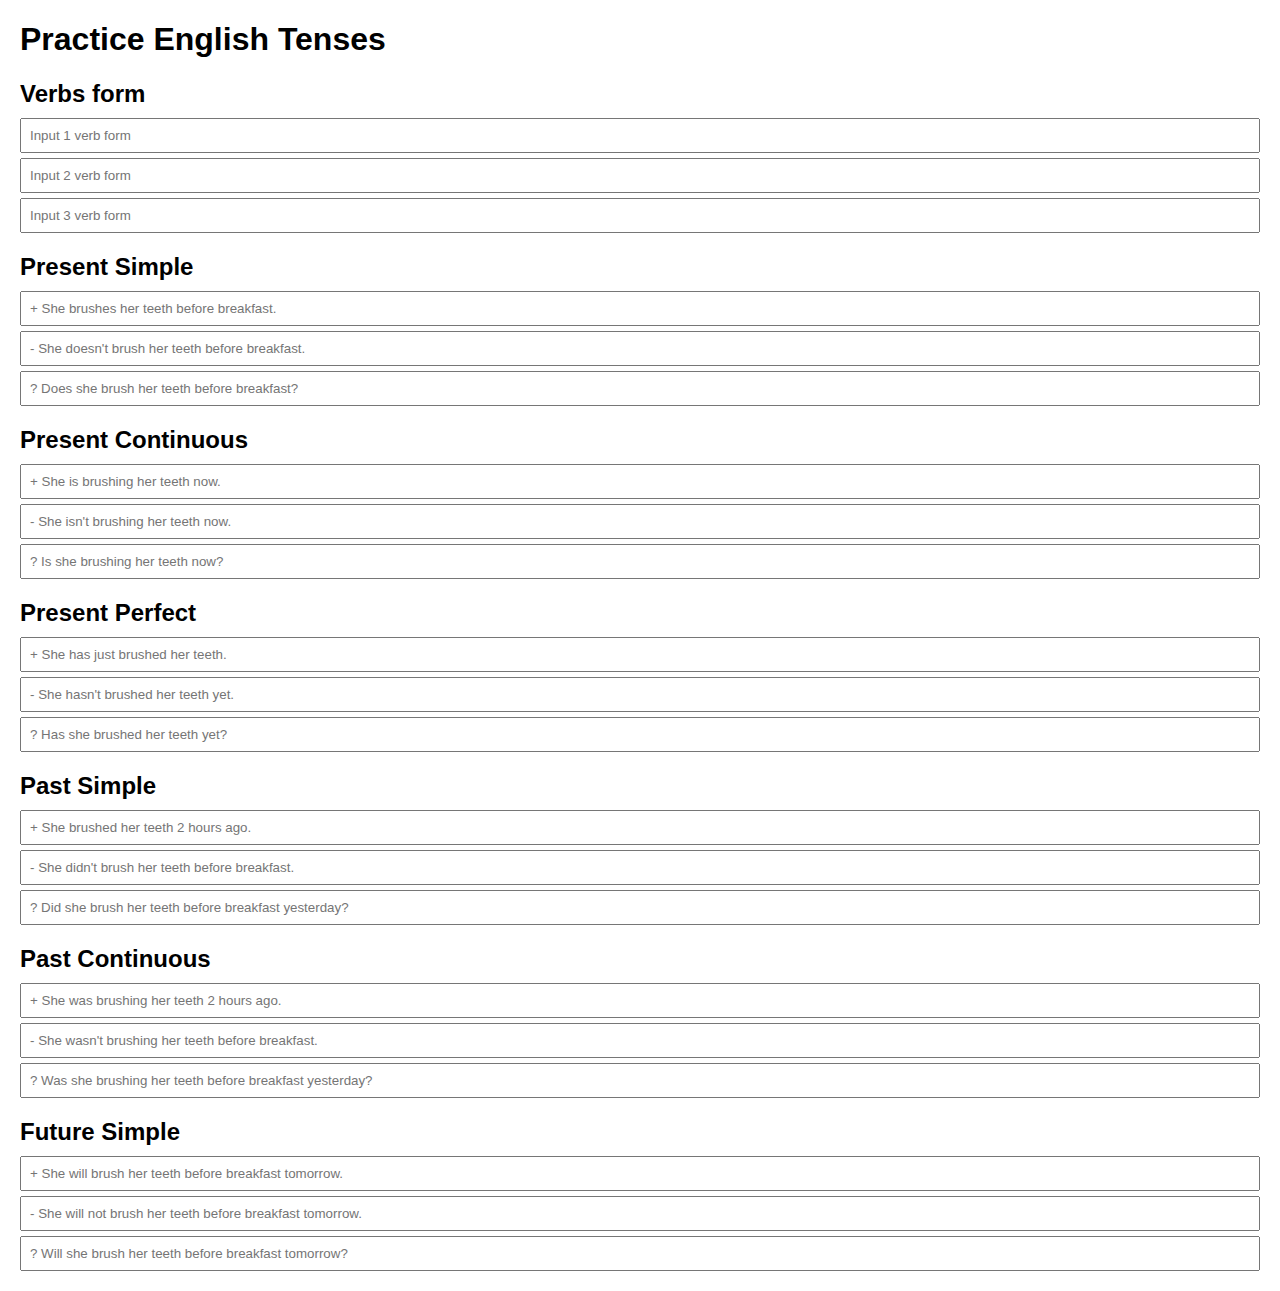
==== index.html @ 84370d93 "Update index.html" ====
<!DOCTYPE html>
<html lang="en">
  <head>
    <meta charset="UTF-8" />
    <meta name="viewport" content="width=device-width, initial-scale=1.0" />
    <title>English Tenses Practice</title>
    <style>
      body {
        font-family: Arial, sans-serif;
        margin: 20px;
      }
      .tense {
        margin-bottom: 20px;
      }
      .tense h2 {
        margin-bottom: 10px;
        cursor: pointer;
      }
      .hint {
        display: none;
        margin-bottom: 10px;
        font-style: italic;
        color: #555;
      }
      .tense input {
        display: block;
        margin-bottom: 5px;
        width: 100%;
        padding: 8px;
        box-sizing: border-box;
      }
      #example {
        display: none;
        margin-bottom: 20px;
        font-weight: bold;
        color: #333;
      }
    </style>
    <script>
      function toggleHint(id) {
        const hint = document.getElementById(id);
        hint.style.display = hint.style.display === "none" ? "block" : "none";
      }

      function toggleExample() {
        const example = document.getElementById("example");
        example.style.display =
          example.style.display === "none" ? "block" : "none";
      }
    </script>
  </head>
  <body>
    <h1 onclick="toggleExample()">Practice English Tenses</h1>
    <div id="example">For example BRUSH TEETH</div>
    <div class="tense">
      <h2 onclick="toggleHint('hint7')">Verbs form</h2>
      <input type="text" placeholder="Input 1 verb form" />
      <input type="text" placeholder="Input 2 verb form" />
      <input type="text" placeholder="Input 3 verb form" />
    </div>
    <div class="tense">
      <h2 onclick="toggleHint('hint1')">Present Simple</h2>
      <div id="hint1" class="hint">
        В этом времени мы сообщаем факт. Основной глагол в 1 форме.
      </div>
      <input
        type="text"
        placeholder="+ She brushes her teeth before breakfast."
      />
      <input
        type="text"
        placeholder="- She doesn't brush her teeth before breakfast."
      />
      <input
        type="text"
        placeholder="? Does she brush her teeth before breakfast?"
      />
    </div>
    <div class="tense">
      <h2 onclick="toggleHint('hint2')">Present Continuous</h2>
      <div id="hint2" class="hint">
        Это значит что действие происходит прямо сейчас. Местоимение + форма 'to
        be' + 'ing' для основного глагола. Сначала используется вспомогательный
        глагол 'Am / Is / Are'. Это форма глагола 'to be' в настоящем времени. К
        основному глаголу добавляется окончание 'ing'.
      </div>
      <input type="text" placeholder="+ She is brushing her teeth now." />
      <input type="text" placeholder="- She isn't brushing her teeth now." />
      <input type="text" placeholder="? Is she brushing her teeth now?" />
    </div>
    <div class="tense">
      <h2 onclick="toggleHint('hint3')">Present Perfect</h2>
      <div id="hint3" class="hint">
        Событие проходило в прошлом, но результат мы видим сейчас. Часто
        используются слова 'Just / Already / Yet'. Используется вспомогательный
        глагол 'Has / Have'. Который не переводится. Основной глагол в 3 форме.
      </div>
      <input type="text" placeholder="+ She has just brushed her teeth." />
      <input type="text" placeholder="- She hasn't brushed her teeth yet." />
      <input type="text" placeholder="? Has she brushed her teeth yet?" />
    </div>
    <div class="tense">
      <h2 onclick="toggleHint('hint4')">Past Simple</h2>
      <div id="hint4" class="hint">
        Это то что уже произошло и осталось в прошлом. Обычно используются слова
        'Yesterday / Last week / Last month / Ago'.
      </div>
      <input type="text" placeholder="+ She brushed her teeth 2 hours ago." />
      <input
        type="text"
        placeholder="- She didn't brush her teeth before breakfast."
      />
      <input
        type="text"
        placeholder="? Did she brush her teeth before breakfast yesterday?"
      />
    </div>
    <div class="tense">
      <h2 onclick="toggleHint('hint5')">Past Continuous</h2>
      <div id="hint5" class="hint">
        Это значит что действие происходило в прошлом. Используется
        вспомогательный глагол 'Was / Were'. Это форма глагола 'to be' в
        прошедшем времени. К основному глаголу добавляется окончание 'ing'.
      </div>
      <input
        type="text"
        placeholder="+ She was brushing her teeth 2 hours ago."
      />
      <input
        type="text"
        placeholder="- She wasn't brushing her teeth before breakfast."
      />
      <input
        type="text"
        placeholder="? Was she brushing her teeth before breakfast yesterday?"
      />
    </div>
    <div class="tense">
      <h2 onclick="toggleHint('hint6')">Future Simple</h2>
      <div id="hint6" class="hint">
        В этом времени основной глагол в 1 форме.
      </div>
      <input
        type="text"
        placeholder="+ She will brush her teeth before breakfast tomorrow."
      />
      <input
        type="text"
        placeholder="- She will not brush her teeth before breakfast tomorrow."
      />
      <input
        type="text"
        placeholder="? Will she brush her teeth before breakfast tomorrow?"
      />
    </div>
  </body>
</html>
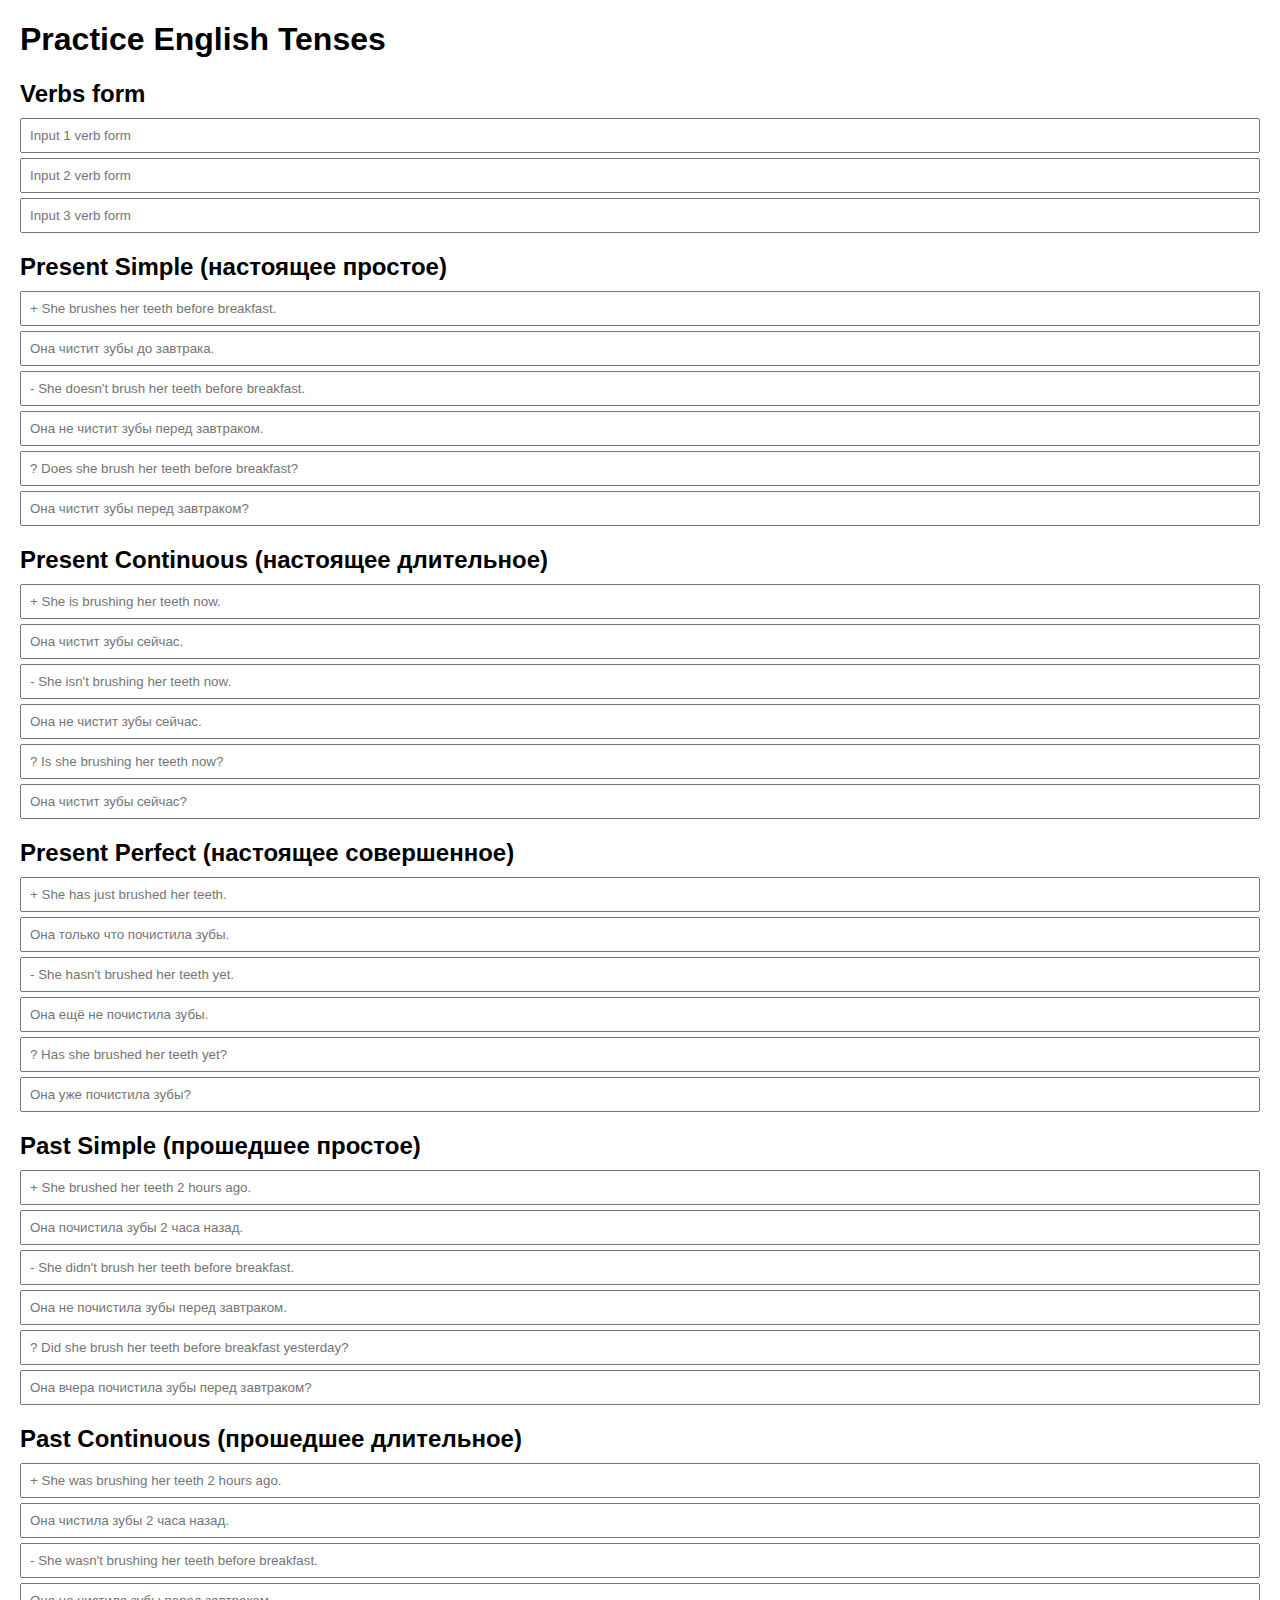
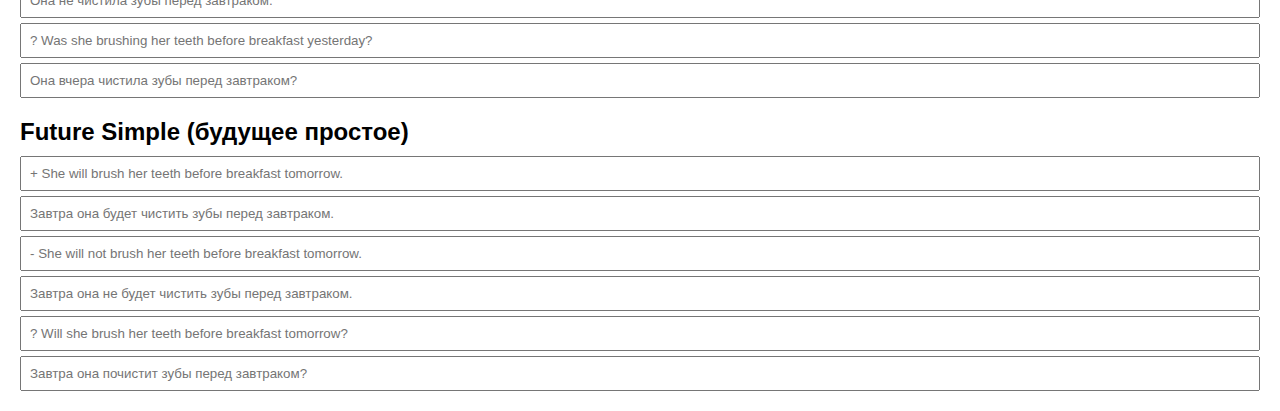
==== commit be97e038: "Update index.html add russian translate" ====
--- a/index.html
+++ b/index.html
@@ -59,7 +59,7 @@
       <input type="text" placeholder="Input 3 verb form" />
     </div>
     <div class="tense">
-      <h2 onclick="toggleHint('hint1')">Present Simple</h2>
+      <h2 onclick="toggleHint('hint1')">Present Simple (настоящее простое)</h2>
       <div id="hint1" class="hint">
         В этом времени мы сообщаем факт. Основной глагол в 1 форме.
       </div>
@@ -67,17 +67,22 @@
         type="text"
         placeholder="+ She brushes her teeth before breakfast."
       />
+      <input type="text" placeholder="Она чистит зубы до завтрака." />
       <input
         type="text"
         placeholder="- She doesn't brush her teeth before breakfast."
       />
+      <input type="text" placeholder="Она не чистит зубы перед завтраком." />
       <input
         type="text"
         placeholder="? Does she brush her teeth before breakfast?"
       />
+      <input type="text" placeholder="Она чистит зубы перед завтраком?" />
     </div>
     <div class="tense">
-      <h2 onclick="toggleHint('hint2')">Present Continuous</h2>
+      <h2 onclick="toggleHint('hint2')">
+        Present Continuous (настоящее длительное)
+      </h2>
       <div id="hint2" class="hint">
         Это значит что действие происходит прямо сейчас. Местоимение + форма 'to
         be' + 'ing' для основного глагола. Сначала используется вспомогательный
@@ -85,38 +90,54 @@
         основному глаголу добавляется окончание 'ing'.
       </div>
       <input type="text" placeholder="+ She is brushing her teeth now." />
+      <input type="text" placeholder="Она чистит зубы сейчас." />
       <input type="text" placeholder="- She isn't brushing her teeth now." />
+      <input type="text" placeholder="Она не чистит зубы сейчас." />
       <input type="text" placeholder="? Is she brushing her teeth now?" />
+      <input type="text" placeholder="Она чистит зубы сейчас?" />
     </div>
     <div class="tense">
-      <h2 onclick="toggleHint('hint3')">Present Perfect</h2>
+      <h2 onclick="toggleHint('hint3')">
+        Present Perfect (настоящее совершенное)
+      </h2>
       <div id="hint3" class="hint">
         Событие проходило в прошлом, но результат мы видим сейчас. Часто
         используются слова 'Just / Already / Yet'. Используется вспомогательный
         глагол 'Has / Have'. Который не переводится. Основной глагол в 3 форме.
       </div>
       <input type="text" placeholder="+ She has just brushed her teeth." />
+      <input type="text" placeholder="Она только что почистила зубы." />
       <input type="text" placeholder="- She hasn't brushed her teeth yet." />
+      <input type="text" placeholder="Она ещё не почистила зубы." />
       <input type="text" placeholder="? Has she brushed her teeth yet?" />
+      <input type="text" placeholder="Она уже почистила зубы?" />
     </div>
     <div class="tense">
-      <h2 onclick="toggleHint('hint4')">Past Simple</h2>
+      <h2 onclick="toggleHint('hint4')">Past Simple (прошедшее простое)</h2>
       <div id="hint4" class="hint">
         Это то что уже произошло и осталось в прошлом. Обычно используются слова
         'Yesterday / Last week / Last month / Ago'.
       </div>
       <input type="text" placeholder="+ She brushed her teeth 2 hours ago." />
+      <input type="text" placeholder="Она почистила зубы 2 часа назад." />
       <input
         type="text"
         placeholder="- She didn't brush her teeth before breakfast."
       />
+      <input type="text" placeholder="Она не почистила зубы перед завтраком." />
       <input
         type="text"
         placeholder="? Did she brush her teeth before breakfast yesterday?"
       />
+      <input
+        type="text"
+        placeholder="Она вчера почистила зубы перед завтраком?"
+      />
     </div>
     <div class="tense">
-      <h2 onclick="toggleHint('hint5')">Past Continuous</h2>
+      <h2 onclick="toggleHint('hint5')">
+        Past Continuous (прошедшее длительное)
+      </h2>
       <div id="hint5" class="hint">
         Это значит что действие происходило в прошлом. Используется
         вспомогательный глагол 'Was / Were'. Это форма глагола 'to be' в
@@ -126,17 +147,23 @@
         type="text"
         placeholder="+ She was brushing her teeth 2 hours ago."
       />
+      <input type="text" placeholder="Она чистила зубы 2 часа назад." />
       <input
         type="text"
         placeholder="- She wasn't brushing her teeth before breakfast."
       />
+      <input type="text" placeholder="Она не чистила зубы перед завтраком." />
       <input
         type="text"
         placeholder="? Was she brushing her teeth before breakfast yesterday?"
       />
+      <input
+        type="text"
+        placeholder="Она вчера чистила зубы перед завтраком?"
+      />
     </div>
     <div class="tense">
-      <h2 onclick="toggleHint('hint6')">Future Simple</h2>
+      <h2 onclick="toggleHint('hint6')">Future Simple (будущее простое)</h2>
       <div id="hint6" class="hint">
         В этом времени основной глагол в 1 форме.
       </div>
@@ -146,12 +173,24 @@
       />
       <input
         type="text"
+        placeholder="Завтра она будет чистить зубы перед завтраком."
+      />
+      <input
+        type="text"
         placeholder="- She will not brush her teeth before breakfast tomorrow."
+      />
+      <input
+        type="text"
+        placeholder="Завтра она не будет чистить зубы перед завтраком."
       />
       <input
         type="text"
         placeholder="? Will she brush her teeth before breakfast tomorrow?"
       />
+      <input
+        type="text"
+        placeholder="Завтра она почистит зубы перед завтраком?"
+      />
     </div>
   </body>
 </html>
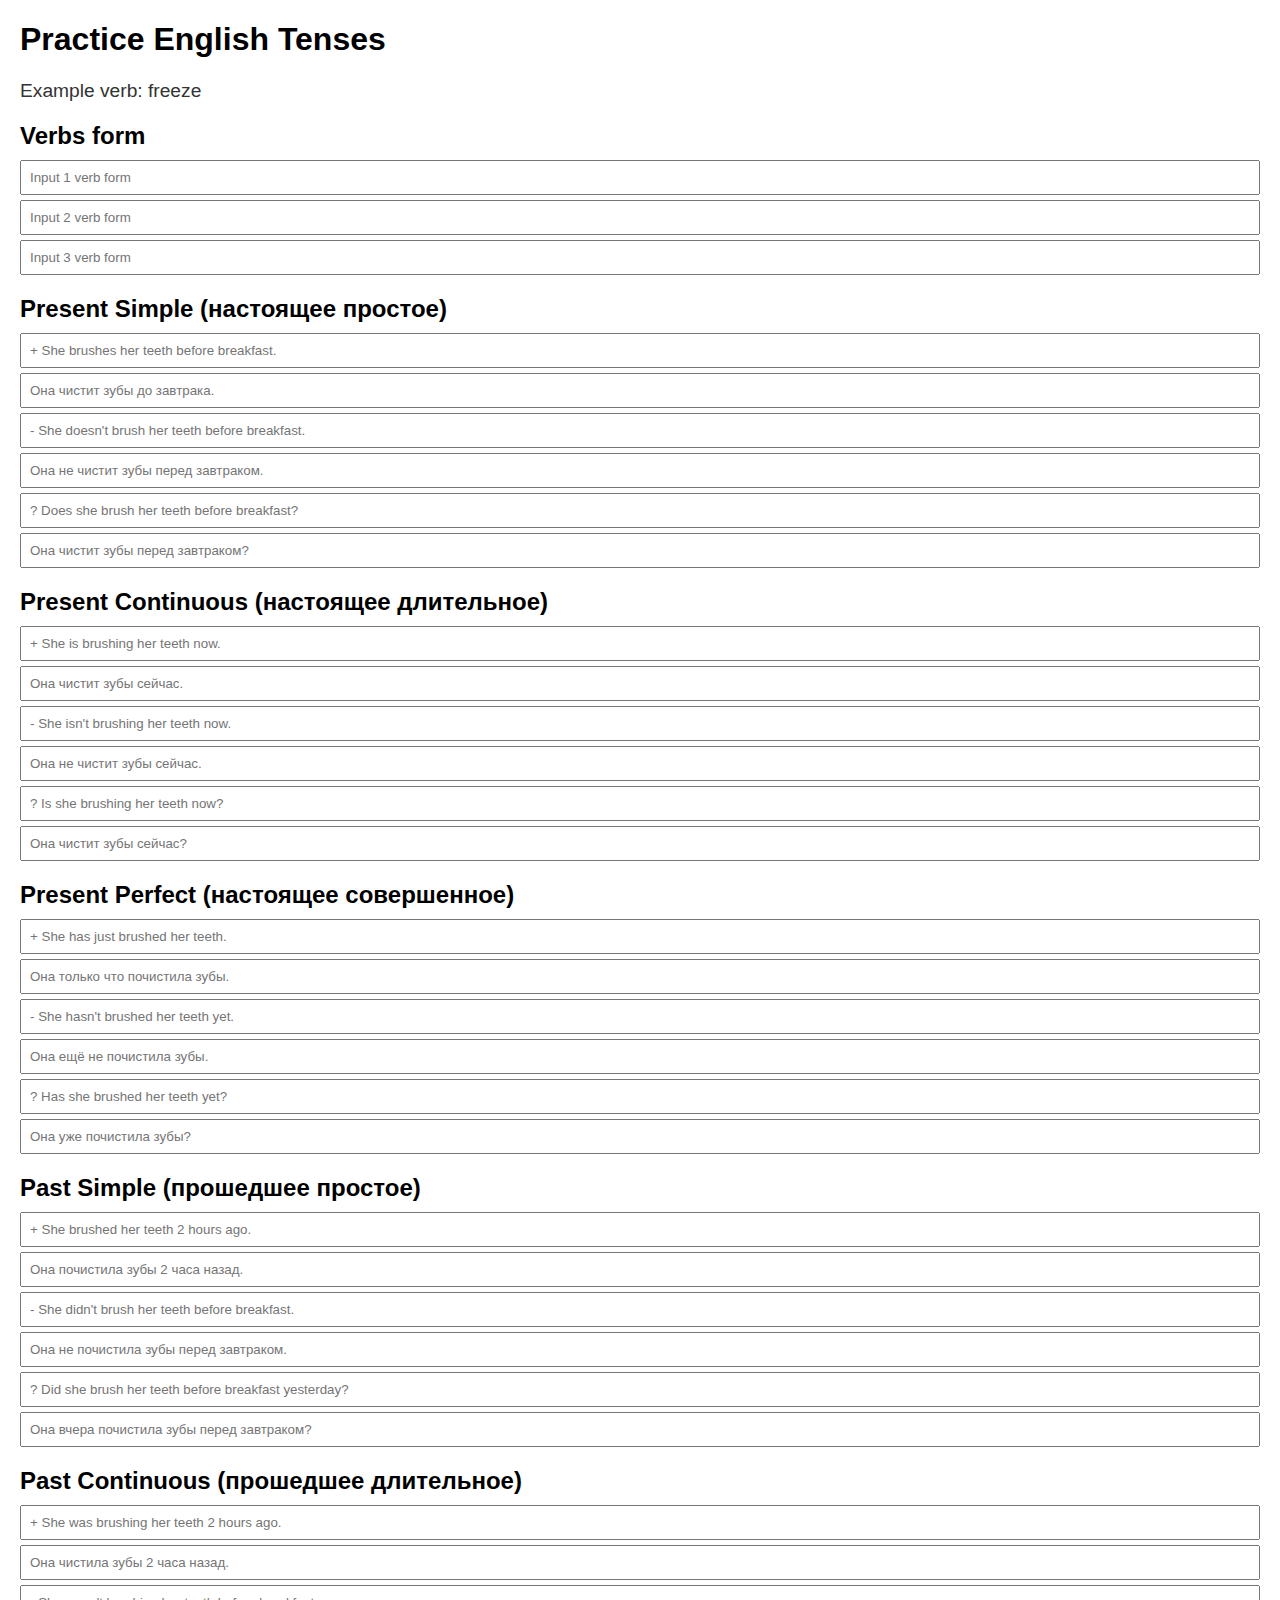
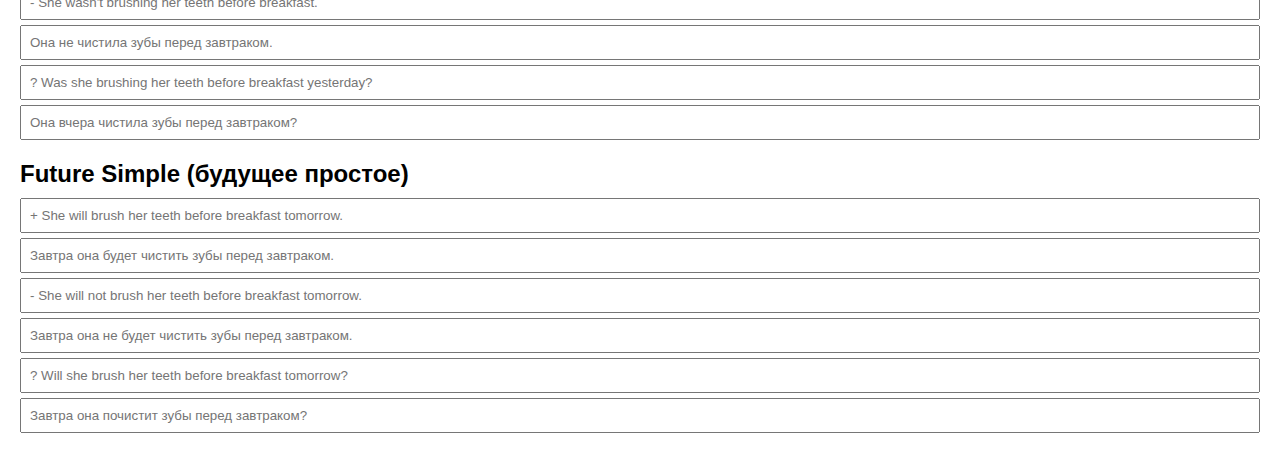
==== commit 93f13d56: "Update index.html add random verb script" ====
--- a/index.html
+++ b/index.html
@@ -35,6 +35,11 @@
         font-weight: bold;
         color: #333;
       }
+      #randomVerb {
+        font-size: 1.2em;
+        margin-bottom: 20px;
+        color: #333;
+      }
     </style>
     <script>
       function toggleHint(id) {
@@ -48,10 +53,148 @@
           example.style.display === "none" ? "block" : "none";
       }
     </script>
+
+<script>
+      function getRandomVerb() {
+        const verbs = [
+          "be",
+          "beat",
+          "become",
+          "begin",
+          "bleed",
+          "blow",
+          "break",
+          "bring",
+          "build",
+          "burn",
+          "burst",
+          "buy",
+          "catch",
+          "choose",
+          "come",
+          "cost",
+          "creep",
+          "cut",
+          "do",
+          "draw",
+          "dream",
+          "drink",
+          "drive",
+          "eat",
+          "fall",
+          "feed",
+          "feel",
+          "fight",
+          "find",
+          "fit",
+          "fly",
+          "forget",
+          "forgive",
+          "freeze",
+          "get",
+          "give",
+          "go",
+          "grow",
+          "hang",
+          "have",
+          "hear",
+          "hide",
+          "hit",
+          "hold",
+          "hurt",
+          "keep",
+          "kneel",
+          "know",
+          "lay",
+          "lead",
+          "lean",
+          "learn",
+          "leave",
+          "lend",
+          "let",
+          "lie",
+          "light",
+          "lose",
+          "make",
+          "mean",
+          "meet",
+          "mistake",
+          "pay",
+          "prove",
+          "put",
+          "quit",
+          "read",
+          "ride",
+          "ring",
+          "rise",
+          "run",
+          "say",
+          "see",
+          "seek",
+          "sell",
+          "send",
+          "set",
+          "sew",
+          "shake",
+          "show",
+          "shrink",
+          "shut",
+          "sing",
+          "sink",
+          "sit",
+          "sleep",
+          "slide",
+          "sow",
+          "speak",
+          "spell",
+          "spend",
+          "spill",
+          "spoil",
+          "spread",
+          "spring",
+          "stand",
+          "steal",
+          "stick",
+          "sting",
+          "sweep",
+          "swell",
+          "swim",
+          "swing",
+          "take",
+          "teach",
+          "tear",
+          "tell",
+          "think",
+          "throw",
+          "understand",
+          "wake",
+          "wear",
+          "weep",
+          "wet",
+          "win",
+          "wind",
+          "write",
+        ];
+        const randomIndex = Math.floor(Math.random() * verbs.length);
+        return verbs[randomIndex];
+      }
+
+      function displayRandomVerb() {
+        const verb = getRandomVerb();
+        const verbElement = document.getElementById("randomVerb");
+        verbElement.textContent = `Example verb: ${verb}`;
+      }
+
+      window.onload = displayRandomVerb;
+    </script>
+    
   </head>
   <body>
     <h1 onclick="toggleExample()">Practice English Tenses</h1>
     <div id="example">For example BRUSH TEETH</div>
+
+<div id="randomVerb"></div>
+    
     <div class="tense">
       <h2 onclick="toggleHint('hint7')">Verbs form</h2>
       <input type="text" placeholder="Input 1 verb form" />
@@ -141,7 +284,9 @@
       <div id="hint5" class="hint">
         Это значит что действие происходило в прошлом. Используется
         вспомогательный глагол 'Was / Were'. Это форма глагола 'to be' в
-        прошедшем времени. К основному глаголу добавляется окончание 'ing'.
+        прошедшем времени. К основному глаголу добавляется окончание 'ing'. Таким образом, Past Simple используется для описания завершенных действий, а Past Continuous — для длительных действий, происходящих в определенный момент в прошлом. Примеры:
+I was reading when the doorbell rang. (Я читал, когда прозвенел дверной звонок.)
+They were playing in the park when it started to rain. (Они играли в парке, когда начался дождь.)
       </div>
       <input
         type="text"
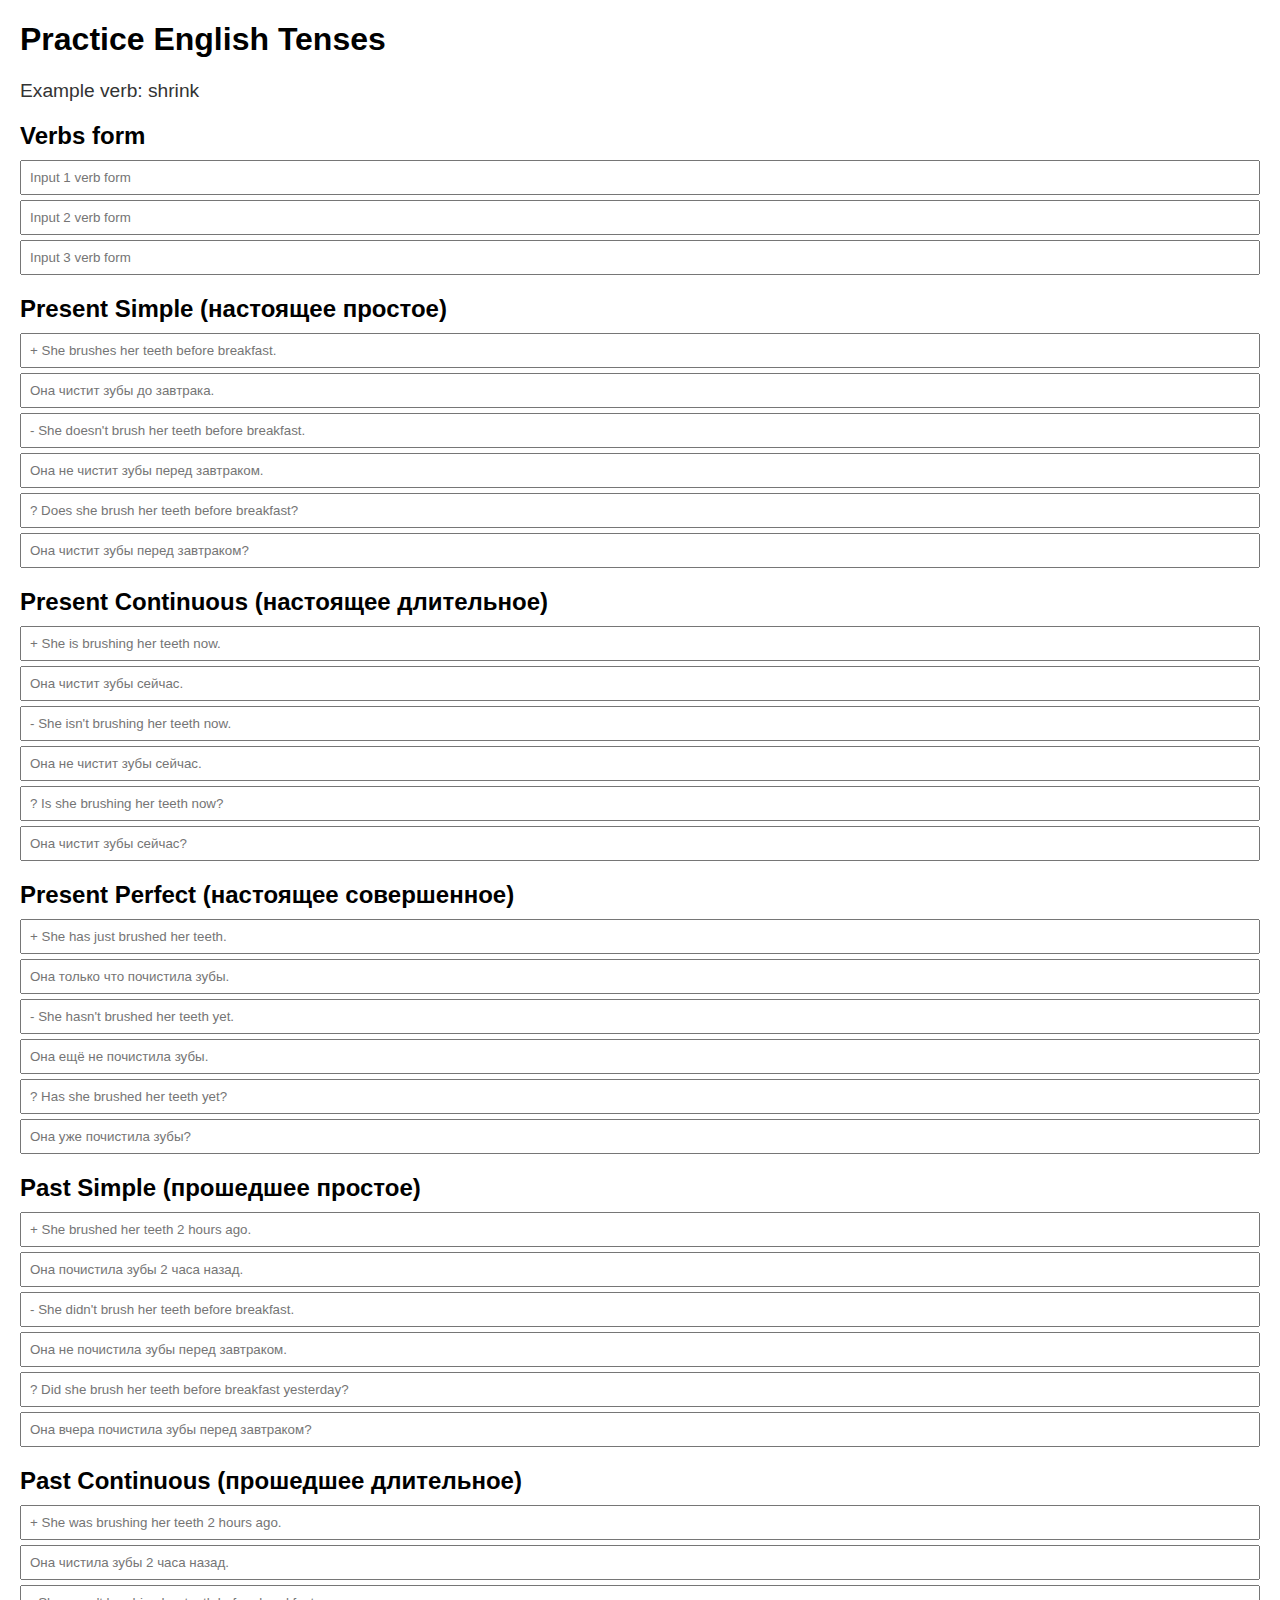
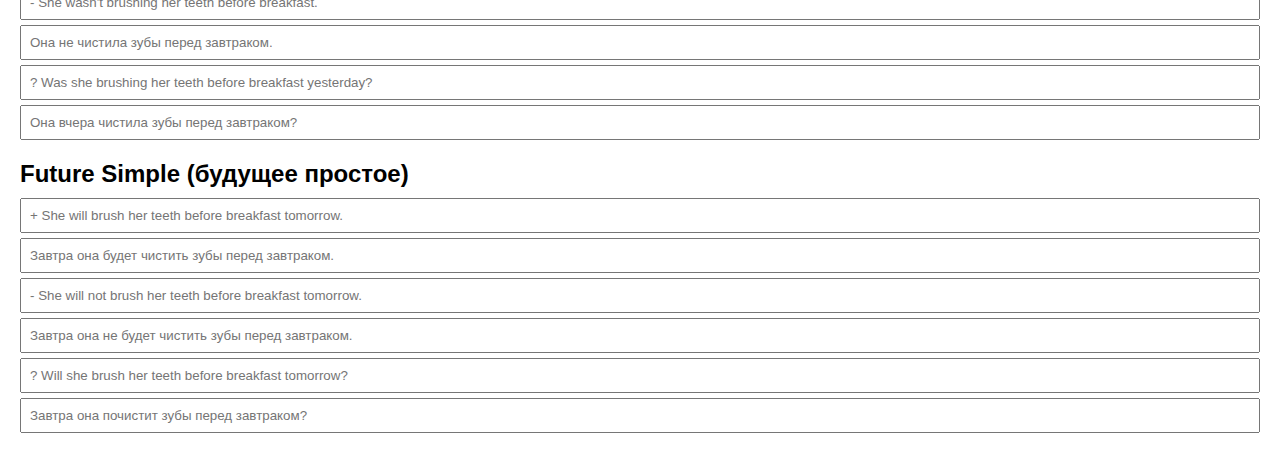
==== commit 7c8d9e9e: "update: optimization code" ====
--- a/index.html
+++ b/index.html
@@ -4,203 +4,21 @@
     <meta charset="UTF-8" />
     <meta name="viewport" content="width=device-width, initial-scale=1.0" />
     <title>English Tenses Practice</title>
-    <style>
-      body {
-        font-family: Arial, sans-serif;
-        margin: 20px;
-      }
-      .tense {
-        margin-bottom: 20px;
-      }
-      .tense h2 {
-        margin-bottom: 10px;
-        cursor: pointer;
-      }
-      .hint {
-        display: none;
-        margin-bottom: 10px;
-        font-style: italic;
-        color: #555;
-      }
-      .tense input {
-        display: block;
-        margin-bottom: 5px;
-        width: 100%;
-        padding: 8px;
-        box-sizing: border-box;
-      }
-      #example {
-        display: none;
-        margin-bottom: 20px;
-        font-weight: bold;
-        color: #333;
-      }
-      #randomVerb {
-        font-size: 1.2em;
-        margin-bottom: 20px;
-        color: #333;
-      }
-    </style>
-    <script>
-      function toggleHint(id) {
-        const hint = document.getElementById(id);
-        hint.style.display = hint.style.display === "none" ? "block" : "none";
-      }
-
-      function toggleExample() {
-        const example = document.getElementById("example");
-        example.style.display =
-          example.style.display === "none" ? "block" : "none";
-      }
-    </script>
-
-<script>
-      function getRandomVerb() {
-        const verbs = [
-          "be",
-          "beat",
-          "become",
-          "begin",
-          "bleed",
-          "blow",
-          "break",
-          "bring",
-          "build",
-          "burn",
-          "burst",
-          "buy",
-          "catch",
-          "choose",
-          "come",
-          "cost",
-          "creep",
-          "cut",
-          "do",
-          "draw",
-          "dream",
-          "drink",
-          "drive",
-          "eat",
-          "fall",
-          "feed",
-          "feel",
-          "fight",
-          "find",
-          "fit",
-          "fly",
-          "forget",
-          "forgive",
-          "freeze",
-          "get",
-          "give",
-          "go",
-          "grow",
-          "hang",
-          "have",
-          "hear",
-          "hide",
-          "hit",
-          "hold",
-          "hurt",
-          "keep",
-          "kneel",
-          "know",
-          "lay",
-          "lead",
-          "lean",
-          "learn",
-          "leave",
-          "lend",
-          "let",
-          "lie",
-          "light",
-          "lose",
-          "make",
-          "mean",
-          "meet",
-          "mistake",
-          "pay",
-          "prove",
-          "put",
-          "quit",
-          "read",
-          "ride",
-          "ring",
-          "rise",
-          "run",
-          "say",
-          "see",
-          "seek",
-          "sell",
-          "send",
-          "set",
-          "sew",
-          "shake",
-          "show",
-          "shrink",
-          "shut",
-          "sing",
-          "sink",
-          "sit",
-          "sleep",
-          "slide",
-          "sow",
-          "speak",
-          "spell",
-          "spend",
-          "spill",
-          "spoil",
-          "spread",
-          "spring",
-          "stand",
-          "steal",
-          "stick",
-          "sting",
-          "sweep",
-          "swell",
-          "swim",
-          "swing",
-          "take",
-          "teach",
-          "tear",
-          "tell",
-          "think",
-          "throw",
-          "understand",
-          "wake",
-          "wear",
-          "weep",
-          "wet",
-          "win",
-          "wind",
-          "write",
-        ];
-        const randomIndex = Math.floor(Math.random() * verbs.length);
-        return verbs[randomIndex];
-      }
-
-      function displayRandomVerb() {
-        const verb = getRandomVerb();
-        const verbElement = document.getElementById("randomVerb");
-        verbElement.textContent = `Example verb: ${verb}`;
-      }
-
-      window.onload = displayRandomVerb;
-    </script>
-    
+    <link rel="stylesheet" href="css/index.css" />
+    <script src="js/index.js" defer></script>
   </head>
   <body>
     <h1 onclick="toggleExample()">Practice English Tenses</h1>
     <div id="example">For example BRUSH TEETH</div>
+    <div id="randomVerb"></div>
 
-<div id="randomVerb"></div>
-    
     <div class="tense">
       <h2 onclick="toggleHint('hint7')">Verbs form</h2>
       <input type="text" placeholder="Input 1 verb form" />
       <input type="text" placeholder="Input 2 verb form" />
       <input type="text" placeholder="Input 3 verb form" />
     </div>
+
     <div class="tense">
       <h2 onclick="toggleHint('hint1')">Present Simple (настоящее простое)</h2>
       <div id="hint1" class="hint">
@@ -222,6 +40,7 @@
       />
       <input type="text" placeholder="Она чистит зубы перед завтраком?" />
     </div>
+
     <div class="tense">
       <h2 onclick="toggleHint('hint2')">
         Present Continuous (настоящее длительное)
@@ -239,6 +58,7 @@
       <input type="text" placeholder="? Is she brushing her teeth now?" />
       <input type="text" placeholder="Она чистит зубы сейчас?" />
     </div>
+
     <div class="tense">
       <h2 onclick="toggleHint('hint3')">
         Present Perfect (настоящее совершенное)
@@ -255,6 +75,7 @@
       <input type="text" placeholder="? Has she brushed her teeth yet?" />
       <input type="text" placeholder="Она уже почистила зубы?" />
     </div>
+
     <div class="tense">
       <h2 onclick="toggleHint('hint4')">Past Simple (прошедшее простое)</h2>
       <div id="hint4" class="hint">
@@ -277,6 +98,7 @@
         placeholder="Она вчера почистила зубы перед завтраком?"
       />
     </div>
+
     <div class="tense">
       <h2 onclick="toggleHint('hint5')">
         Past Continuous (прошедшее длительное)
@@ -284,9 +106,13 @@
       <div id="hint5" class="hint">
         Это значит что действие происходило в прошлом. Используется
         вспомогательный глагол 'Was / Were'. Это форма глагола 'to be' в
-        прошедшем времени. К основному глаголу добавляется окончание 'ing'. Таким образом, Past Simple используется для описания завершенных действий, а Past Continuous — для длительных действий, происходящих в определенный момент в прошлом. Примеры:
-I was reading when the doorbell rang. (Я читал, когда прозвенел дверной звонок.)
-They were playing in the park when it started to rain. (Они играли в парке, когда начался дождь.)
+        прошедшем времени. К основному глаголу добавляется окончание 'ing'.
+        Таким образом, Past Simple используется для описания завершенных
+        действий, а Past Continuous — для длительных действий, происходящих в
+        определенный момент в прошлом. Примеры: I was reading when the doorbell
+        rang. (Я читал, когда прозвенел дверной звонок.) They were playing in
+        the park when it started to rain. (Они играли в парке, когда начался
+        дождь.)
       </div>
       <input
         type="text"
@@ -307,6 +133,7 @@
         placeholder="Она вчера чистила зубы перед завтраком?"
       />
     </div>
+
     <div class="tense">
       <h2 onclick="toggleHint('hint6')">Future Simple (будущее простое)</h2>
       <div id="hint6" class="hint">
--- a/css/index.css
+++ b/css/index.css
@@ -0,0 +1,35 @@
+body {
+  font-family: Arial, sans-serif;
+  margin: 20px;
+}
+.tense {
+  margin-bottom: 20px;
+}
+.tense h2 {
+  margin-bottom: 10px;
+  cursor: pointer;
+}
+.hint {
+  display: none;
+  margin-bottom: 10px;
+  font-style: italic;
+  color: #555;
+}
+.tense input {
+  display: block;
+  margin-bottom: 5px;
+  width: 100%;
+  padding: 8px;
+  box-sizing: border-box;
+}
+#example {
+  display: none;
+  margin-bottom: 20px;
+  font-weight: bold;
+  color: #333;
+}
+#randomVerb {
+  font-size: 1.2em;
+  margin-bottom: 20px;
+  color: #333;
+}
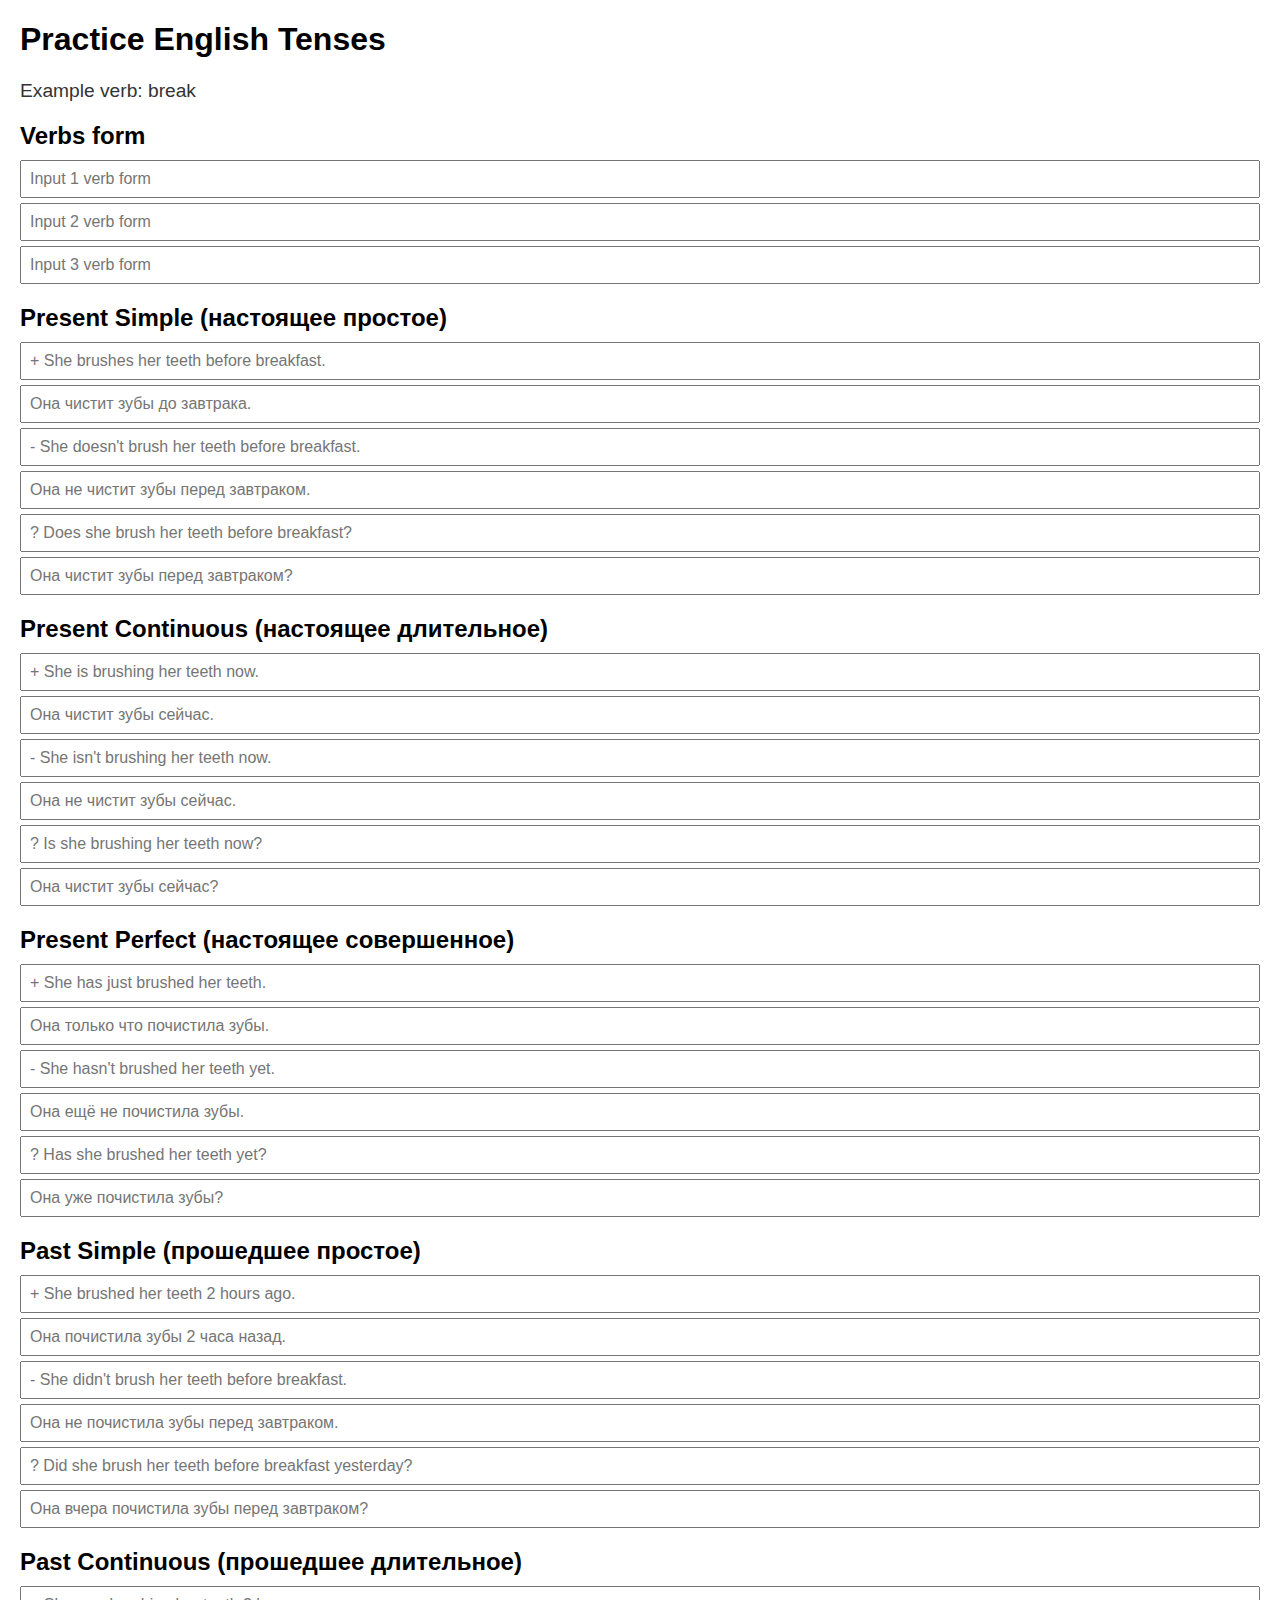
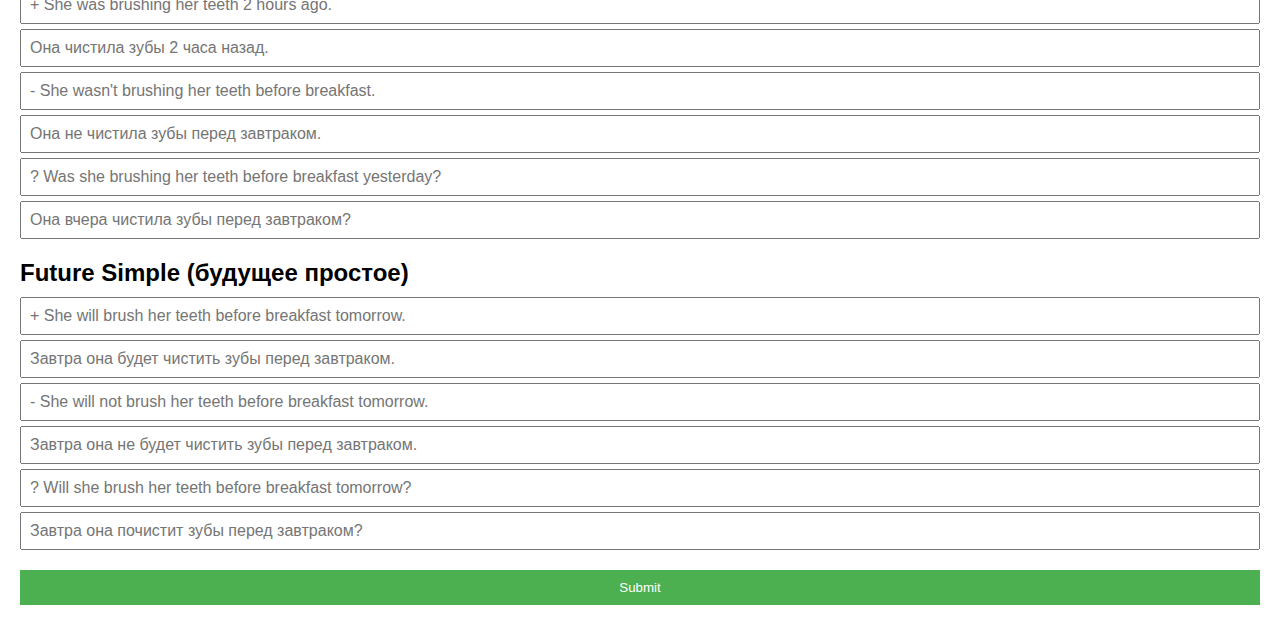
==== commit ba47aae1: "add form and submit text for index" ====
--- a/index.html
+++ b/index.html
@@ -164,5 +164,10 @@
         placeholder="Завтра она почистит зубы перед завтраком?"
       />
     </div>
+
+    <form id="textForm">
+      <button type="submit">Submit</button>
+    </form>
+    <script src="js/index-form.js" defer></script>
   </body>
 </html>
--- a/css/index.css
+++ b/css/index.css
@@ -33,3 +33,46 @@
   margin-bottom: 20px;
   color: #333;
 }
+
+/* стили для формы отпрвки */
+
+body {
+  font-family: Arial, sans-serif;
+  margin: 20px;
+}
+
+h1,
+h2 {
+  cursor: pointer;
+}
+
+form {
+  display: flex;
+  flex-direction: column;
+  max-width: 100%;
+}
+
+label,
+input,
+button {
+  margin-bottom: 10px;
+}
+
+input {
+  width: calc(100% - 20px);
+  padding: 10px;
+  font-size: 16px;
+  margin-right: 10px;
+}
+
+button {
+  padding: 10px;
+  background-color: #4caf50;
+  color: white;
+  border: none;
+  cursor: pointer;
+}
+
+button:hover {
+  background-color: #45a049;
+}
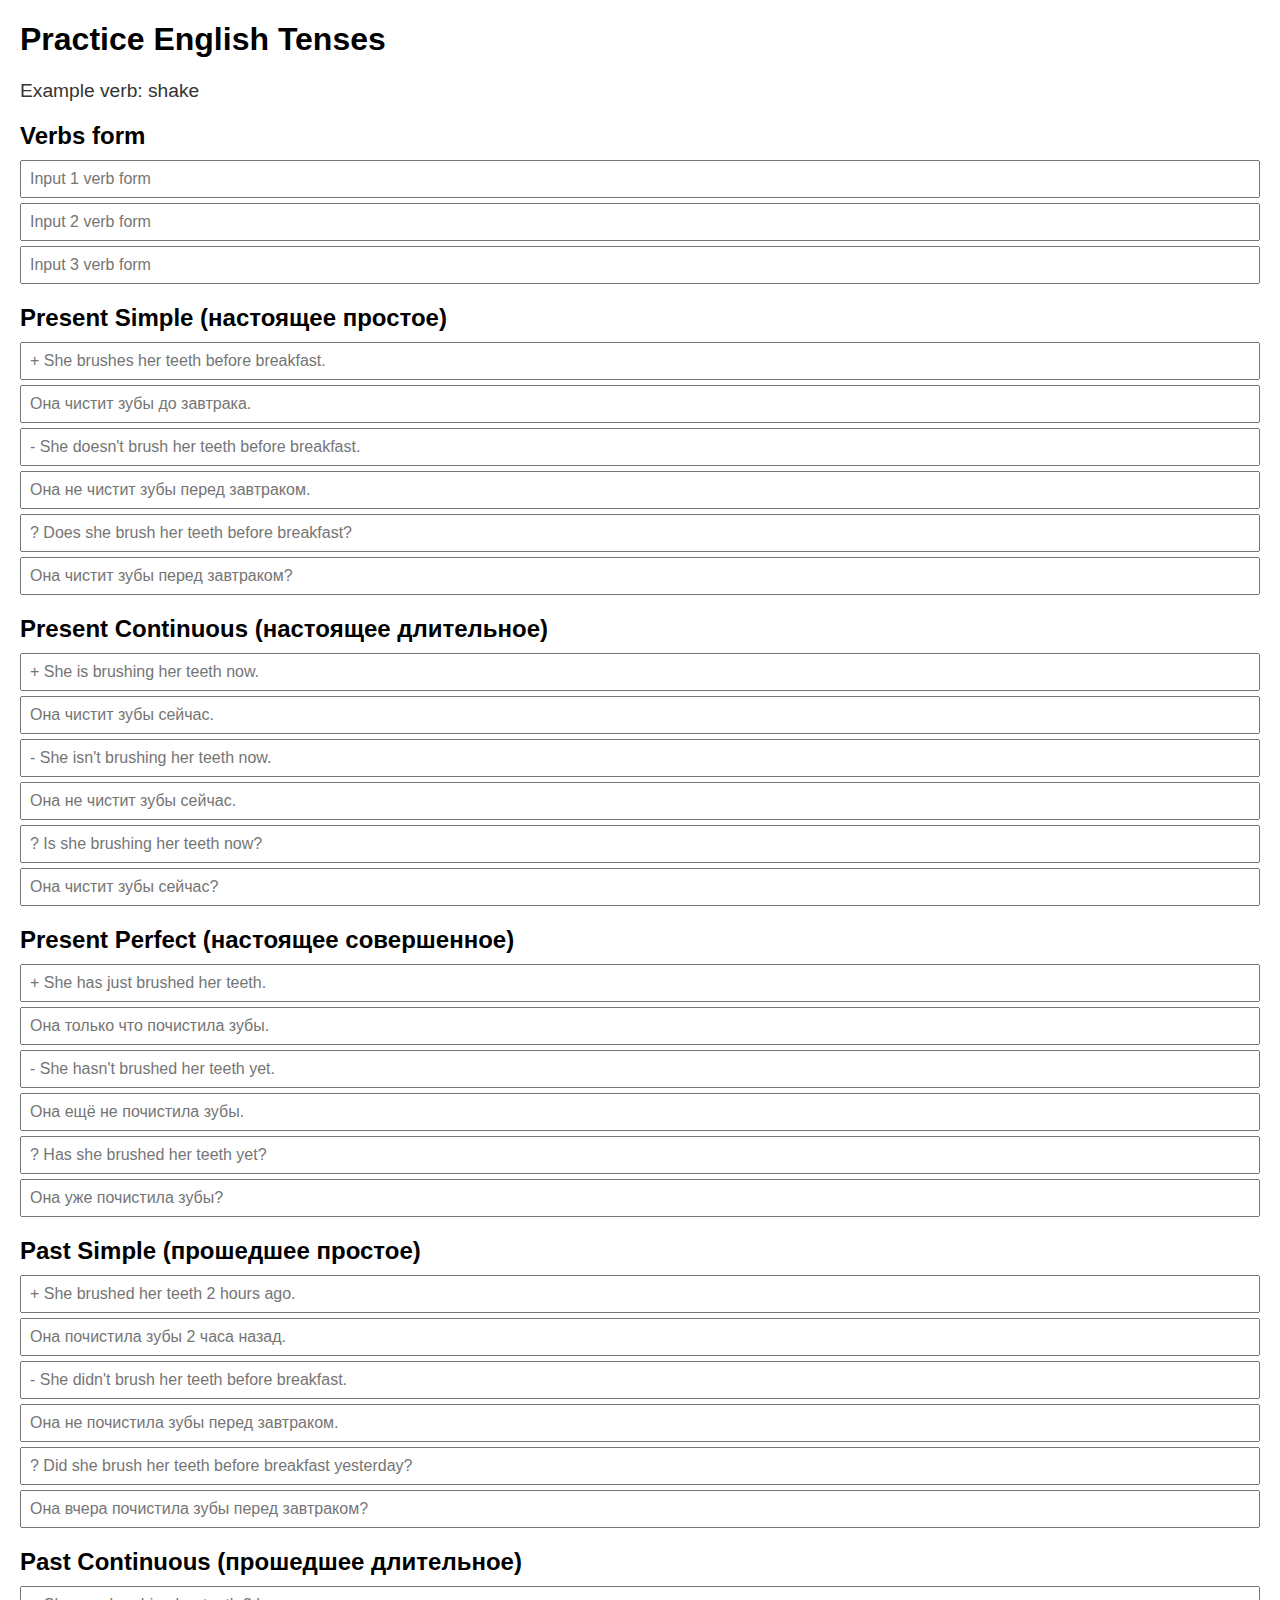
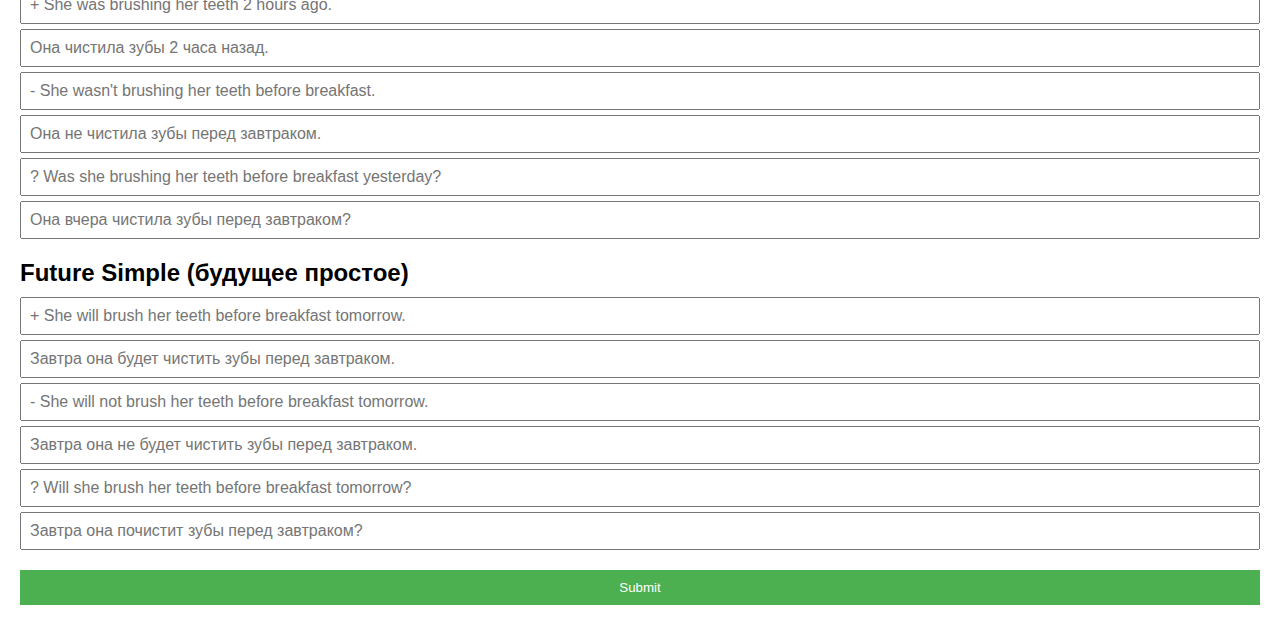
==== commit fbdc5b11: "add favicon" ====
--- a/index.html
+++ b/index.html
@@ -4,6 +4,7 @@
     <meta charset="UTF-8" />
     <meta name="viewport" content="width=device-width, initial-scale=1.0" />
     <title>English Tenses Practice</title>
+    <link rel="icon" type="image/x-icon" href="img/united-kingdom.png" />
     <link rel="stylesheet" href="css/index.css" />
     <script src="js/index.js" defer></script>
   </head>
